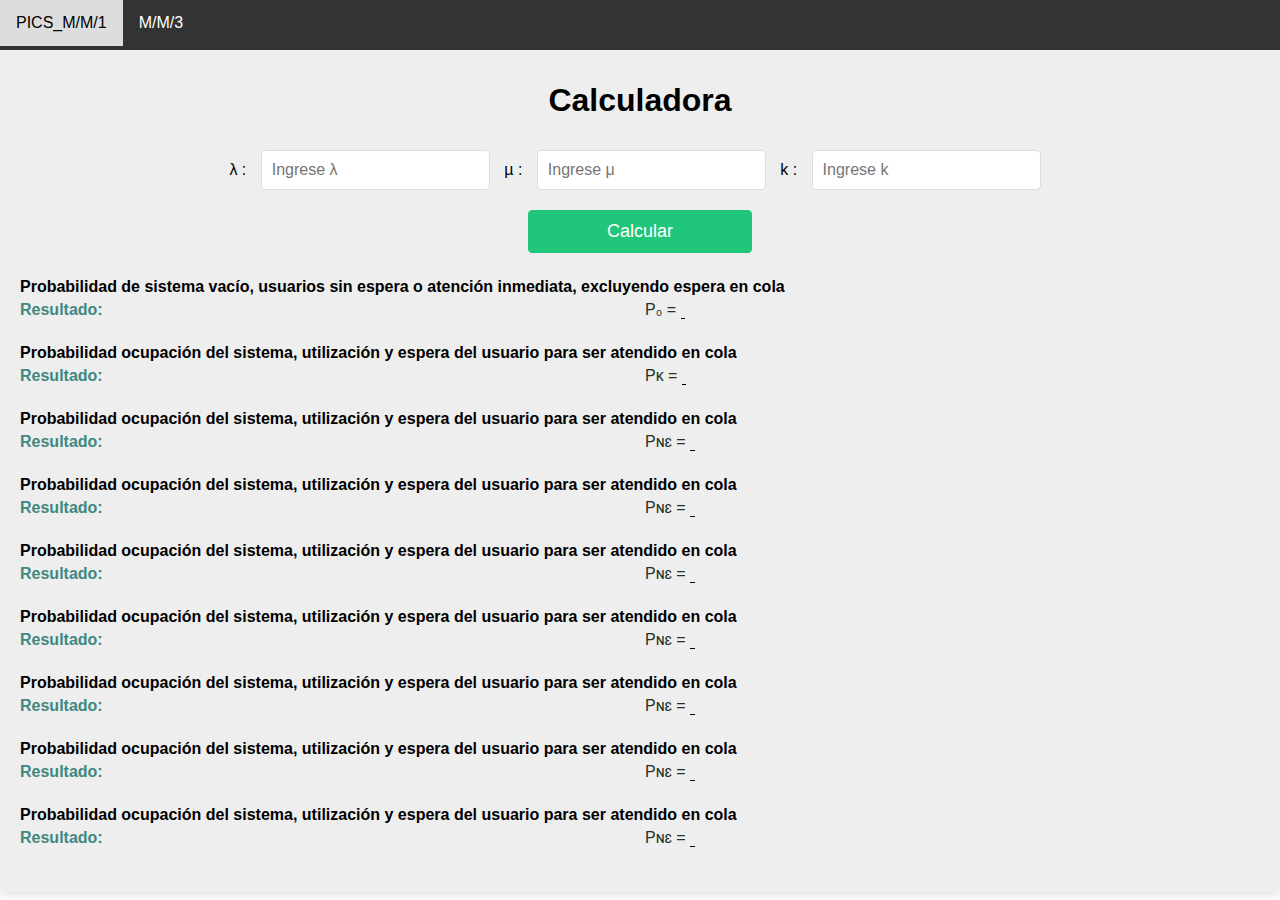
==== Models/PICM.html @ 35c6221b "Primer version de la calculadora" ====
<!DOCTYPE html>
<html lang="es">
<head>
  <meta charset="UTF-8">
  <meta name="viewport" content="width=device-width, initial-scale=1.0">
  <title>Calculadora de p</title>
  <link rel="stylesheet" href="/Models/styles.css">
</head>
<body>
  <nav class="model-menu">
    <ul>
      <li><a href="/index.html">PICS_M/M/1</a></li>
      <li><a href="mm3.html">M/M/3</a></li>
      <!-- Agrega opciones para otros modelos según sea necesario -->
    </ul>
  </nav>
  <div class="calculator">
    <h1>Calculadora</h1>
    <div class="box">
      <!-- <label for="lambda">Ingrese λ:</label>
      <input type="text" id="lambda" placeholder="Ingrese λ">
      <label for="mu">Ingrese μ:</label>
      <input type="text" id="mu" placeholder="Ingrese μ">
       -->
      <label for="input1">λ :</label>
      <input type="number" id="input1" min="0" step="any" pattern="[0-9]+([.,][0-9]+)?" 
      title="Ingresa números enteros o decimales" required placeholder="Ingrese λ">
      <label for="input2">µ :</label>
      <input type="number" id="input2" min="0" step="any" pattern="[0-9]+([.,][0-9]+)?" 
      title="Ingresa números enteros o decimales" required placeholder="Ingrese μ">
      <label for="input3">k :</label>
      <input type="number" id="input3" min="0" step="any" pattern="[0-9]+([.,][0-9]+)?" 
      title="Ingresa números enteros o decimales" required placeholder="Ingrese k">
      <br>
      <button onclick="calcularP()">Calcular</button>

    </div>

    <h4>Probabilidad de sistema vacío, usuarios sin espera o atención inmediata, excluyendo espera en cola</h4>
    <!-- <label for="lambda">Ingrese λ:</label>
    <input type="text" id="lambda" placeholder="Ingrese λ">
    <label for="mu">Ingrese μ:</label>
    <input type="text" id="mu" placeholder="Ingrese μ"> -->
    <!-- <button onclick="calcularP0()">Calcular P₀</button> -->
    <div class="formula-container">
      <!-- <p class="formula-description">Fórmula del cálculo:</p>
      <p class="formula">P₀ = 1 - (λ / μ)</p> -->
      <p class="result-description">Resultado:</p>
      <p class="result">P₀ = <span id="formula">&nbsp;</span></p>
    </div>
<!--  -->
    <h4>Probabilidad ocupación del sistema, utilización y espera del usuario para ser atendido en cola</h4>
    <div class="formula-container">
      <!-- <p class="formula-description">Fórmula del cálculo:</p>
      <p class="formula">P = λ / μ</p> -->
      <p class="result-description">Resultado:</p>
      <p class="result">Pĸ = <span id="resultado">&nbsp;</span></p>
    </div>
<!--  -->
    <h4>Probabilidad ocupación del sistema, utilización y espera del usuario para ser atendido en cola</h4>
    <div class="formula-container">
      <!-- <p class="formula-description">Fórmula del cálculo:</p>
      <p class="formula">PNE = λ / μ</p> -->
      <p class="result-description">Resultado:</p>
      <p class="result">Pɴɛ = <span id="resultado">&nbsp;</span></p>
    </div>
    <!--  -->
    <h4>Probabilidad ocupación del sistema, utilización y espera del usuario para ser atendido en cola</h4>
    <div class="formula-container">
      <!-- <p class="formula-description">Fórmula del cálculo:</p>
      <p class="formula">PNE = λ / μ</p> -->
      <p class="result-description">Resultado:</p>
      <p class="result">Pɴɛ = <span id="resultado">&nbsp;</span></p>
    </div>
    <!--  -->
    <h4>Probabilidad ocupación del sistema, utilización y espera del usuario para ser atendido en cola</h4>
    <div class="formula-container">
      <!-- <p class="formula-description">Fórmula del cálculo:</p>
      <p class="formula">PNE = λ / μ</p> -->
      <p class="result-description">Resultado:</p>
      <p class="result">Pɴɛ = <span id="resultado">&nbsp;</span></p>
    </div>
    <!--  -->
    <h4>Probabilidad ocupación del sistema, utilización y espera del usuario para ser atendido en cola</h4>
    <div class="formula-container">
      <!-- <p class="formula-description">Fórmula del cálculo:</p>
      <p class="formula">PNE = λ / μ</p> -->
      <p class="result-description">Resultado:</p>
      <p class="result">Pɴɛ = <span id="resultado">&nbsp;</span></p>
    </div>
    <!--  -->
    <h4>Probabilidad ocupación del sistema, utilización y espera del usuario para ser atendido en cola</h4>
    <div class="formula-container">
      <!-- <p class="formula-description">Fórmula del cálculo:</p>
      <p class="formula">PNE = λ / μ</p> -->
      <p class="result-description">Resultado:</p>
      <p class="result">Pɴɛ = <span id="resultado">&nbsp;</span></p>
    </div>
    <!--  -->
    <h4>Probabilidad ocupación del sistema, utilización y espera del usuario para ser atendido en cola</h4>
    <div class="formula-container">
      <!-- <p class="formula-description">Fórmula del cálculo:</p>
      <p class="formula">PNE = λ / μ</p> -->
      <p class="result-description">Resultado:</p>
      <p class="result">Pɴɛ = <span id="resultado">&nbsp;</span></p>
    </div>
    <!--  -->
    <h4>Probabilidad ocupación del sistema, utilización y espera del usuario para ser atendido en cola</h4>
    <div class="formula-container">
      <!-- <p class="formula-description">Fórmula del cálculo:</p>
      <p class="formula">PNE = λ / μ</p> -->
      <p class="result-description">Resultado:</p>
      <p class="result">Pɴɛ = <span id="resultado">&nbsp;</span></p>
    </div>

  </div>
  <script src="/Models/js/script.js"></script>
</body>
</html>
---- Models/styles.css ----
body {
  font-family: 'Arial', sans-serif;
  margin: 0;
  background-color: #fefefe;
}

.model-menu {
  background-color: #333;
  overflow: hidden;
  position: fixed;
  width: 100%;
  height: 5.6%;  
}

.model-menu ul {
  list-style-type: none;
  margin: 0;
  padding: 0;
  overflow: hidden;
}

.model-menu li {
  float: left;
}

.model-menu a {
  display: block;
  color: white;
  text-align: center;
  padding: 14px 16px;
  text-decoration: none;
}

.model-menu a:hover {
  background-color: #ddd;
  color: black;
}

.calculator {
  text-align: center;
  background-color: #eee;
  border-radius: 8px;
  box-shadow: 0 4px 8px rgba(0, 0, 0, 0.1);
  padding: 20px;
}

.calculator h1{
  margin-top: 5%;
}

input, select, button {
  margin: 10px;
  padding: 10px;
  border: 1px solid #ddd;
  border-radius: 4px;
  font-size: 16px;
}

button {
  cursor: pointer;
  background-color: #20c67a;
  color: #fff;
  border: 1px solid #20c67a;
  transition: background-color 0.3s ease;
  width: 18%;
  font-size: 18px;
}

button:hover {
  background-color: #010a14;
}

h4 {
  text-align: justify;
  margin-top: 0%;
  margin-bottom: 0%;
}

.formula-container {
  justify-content: right;
  align-items: center;
  text-align: justify;
  display: grid;
  grid-template-columns: 1fr 1fr; 
  grid-gap: 10px;
  padding-bottom: 20px;
}

.formula-description, .formula, .result-description, .result {
  margin: 5px 0;
}

.formula, .result {
  /* font-weight: bold; */
  color: #223026;
}

.formula-description, .result-description {
  color: #3f8880;
  font-weight: bold;
}

.result span {
  border-bottom: 1px solid #000;
}

.box {
  padding-bottom: 15px;
}
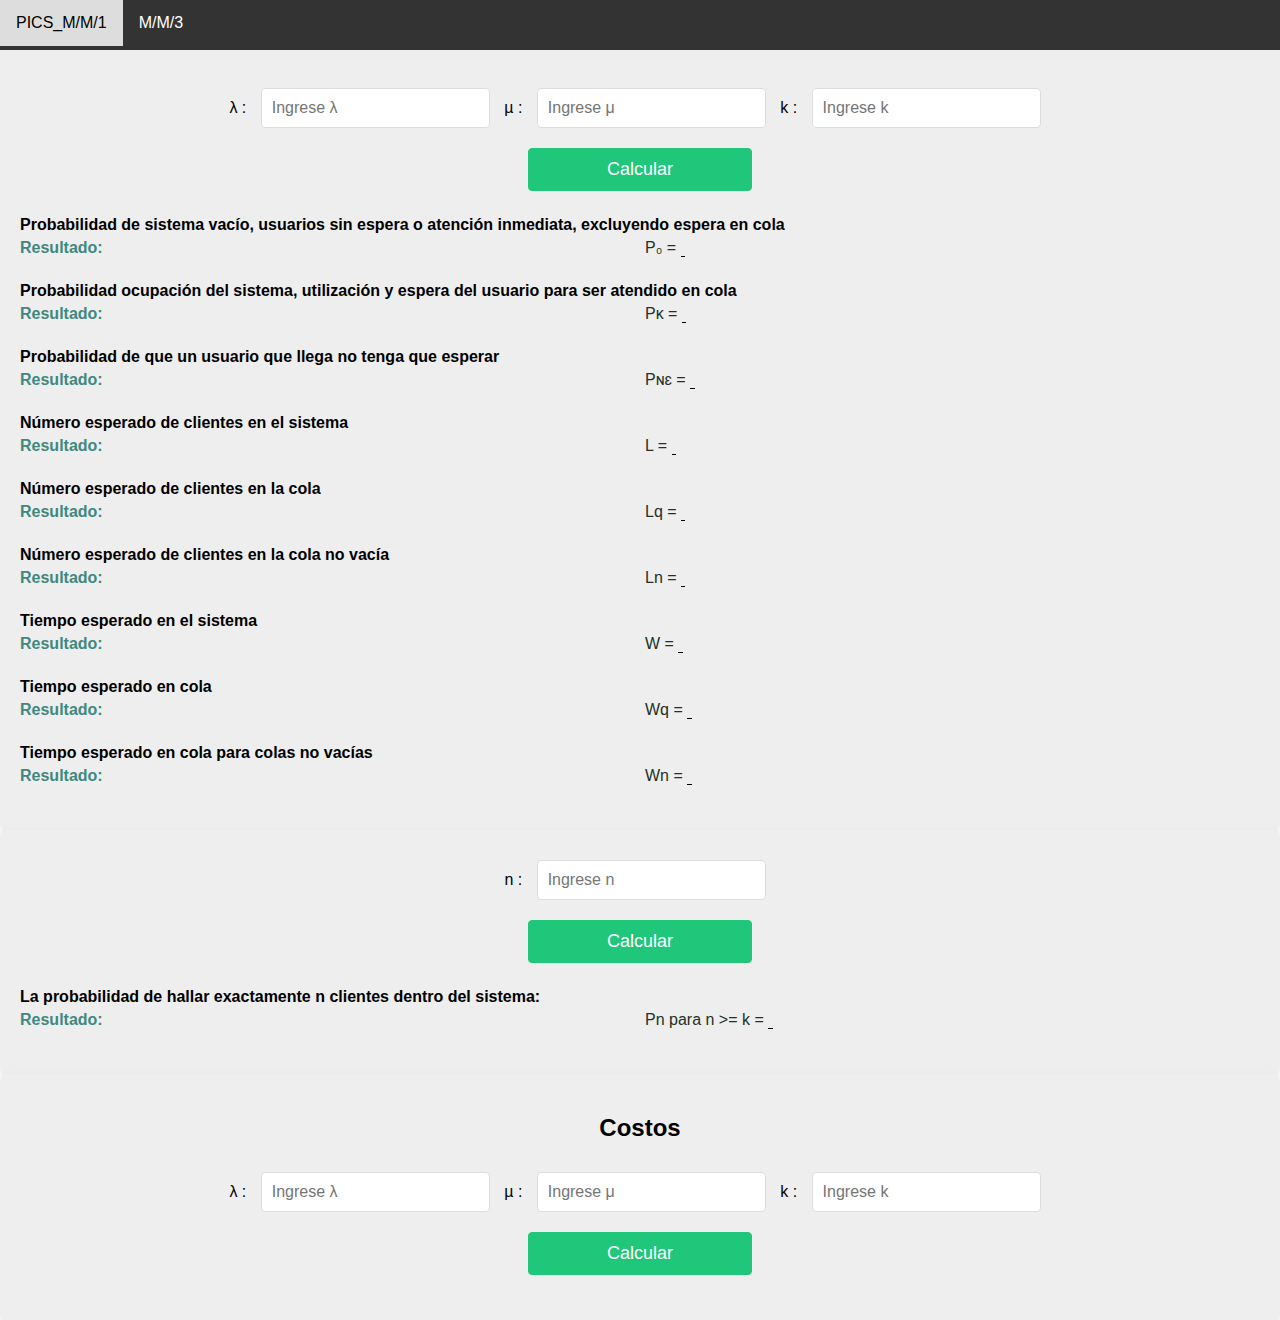
==== commit 32c95bee: "Segunda version de la calculadora" ====
--- a/Models/PICM.html
+++ b/Models/PICM.html
@@ -57,62 +57,79 @@
       <p class="result">Pĸ = <span id="resultado">&nbsp;</span></p>
     </div>
 <!--  -->
-    <h4>Probabilidad ocupación del sistema, utilización y espera del usuario para ser atendido en cola</h4>
+    <h4>Probabilidad de que un usuario que llega no tenga que esperar</h4>
     <div class="formula-container">
-      <!-- <p class="formula-description">Fórmula del cálculo:</p>
-      <p class="formula">PNE = λ / μ</p> -->
       <p class="result-description">Resultado:</p>
       <p class="result">Pɴɛ = <span id="resultado">&nbsp;</span></p>
     </div>
     <!--  -->
-    <h4>Probabilidad ocupación del sistema, utilización y espera del usuario para ser atendido en cola</h4>
+    <h4>Número esperado de clientes en el sistema</h4>
     <div class="formula-container">
-      <!-- <p class="formula-description">Fórmula del cálculo:</p>
-      <p class="formula">PNE = λ / μ</p> -->
       <p class="result-description">Resultado:</p>
-      <p class="result">Pɴɛ = <span id="resultado">&nbsp;</span></p>
+      <p class="result">L = <span id="resultado">&nbsp;</span></p>
     </div>
     <!--  -->
-    <h4>Probabilidad ocupación del sistema, utilización y espera del usuario para ser atendido en cola</h4>
+    <h4>Número esperado de clientes en la cola</h4>
     <div class="formula-container">
-      <!-- <p class="formula-description">Fórmula del cálculo:</p>
-      <p class="formula">PNE = λ / μ</p> -->
       <p class="result-description">Resultado:</p>
-      <p class="result">Pɴɛ = <span id="resultado">&nbsp;</span></p>
+      <p class="result">Lq = <span id="resultado">&nbsp;</span></p>
     </div>
     <!--  -->
-    <h4>Probabilidad ocupación del sistema, utilización y espera del usuario para ser atendido en cola</h4>
+    <h4>Número esperado de clientes en la cola no vacía</h4>
     <div class="formula-container">
-      <!-- <p class="formula-description">Fórmula del cálculo:</p>
-      <p class="formula">PNE = λ / μ</p> -->
       <p class="result-description">Resultado:</p>
-      <p class="result">Pɴɛ = <span id="resultado">&nbsp;</span></p>
+      <p class="result">Ln = <span id="resultado">&nbsp;</span></p>
     </div>
     <!--  -->
-    <h4>Probabilidad ocupación del sistema, utilización y espera del usuario para ser atendido en cola</h4>
+    <h4>Tiempo esperado en el sistema</h4>
     <div class="formula-container">
-      <!-- <p class="formula-description">Fórmula del cálculo:</p>
-      <p class="formula">PNE = λ / μ</p> -->
       <p class="result-description">Resultado:</p>
-      <p class="result">Pɴɛ = <span id="resultado">&nbsp;</span></p>
+      <p class="result">W = <span id="resultado">&nbsp;</span></p>
     </div>
     <!--  -->
-    <h4>Probabilidad ocupación del sistema, utilización y espera del usuario para ser atendido en cola</h4>
+    <h4>Tiempo esperado en cola</h4>
     <div class="formula-container">
-      <!-- <p class="formula-description">Fórmula del cálculo:</p>
-      <p class="formula">PNE = λ / μ</p> -->
       <p class="result-description">Resultado:</p>
-      <p class="result">Pɴɛ = <span id="resultado">&nbsp;</span></p>
+      <p class="result">Wq = <span id="resultado">&nbsp;</span></p>
     </div>
     <!--  -->
-    <h4>Probabilidad ocupación del sistema, utilización y espera del usuario para ser atendido en cola</h4>
+    <h4>Tiempo esperado en cola para colas no vacías</h4>
     <div class="formula-container">
-      <!-- <p class="formula-description">Fórmula del cálculo:</p>
-      <p class="formula">PNE = λ / μ</p> -->
       <p class="result-description">Resultado:</p>
-      <p class="result">Pɴɛ = <span id="resultado">&nbsp;</span></p>
+      <p class="result">Wn = <span id="resultado">&nbsp;</span></p>
     </div>
-
+  </div>
+  <!--  -->
+  <div class="calculator">
+    <div class="box">
+       <label for="input1">n :</label>
+      <input type="number" id="input3" min="0" step="any" pattern="[0-9]+([.,][0-9]+)?" 
+      title="Ingresa números enteros o decimales" required placeholder="Ingrese n">
+      <br>
+      <button onclick="calcularP()">Calcular</button>
+    </div>
+    <!--  -->
+    <h4>La probabilidad de hallar exactamente n clientes dentro del sistema:</h4>
+    <div class="formula-container">
+      <p class="result-description">Resultado:</p>
+      <p class="result">Pn para n >= k = <span id="resultado">&nbsp;</span></p>
+    </div>
+  </div>
+<!--  -->
+  <div class="calculator">
+    <h2>Costos</h2>
+    <div class="box">
+      <label for="input1">λ :</label>
+      <input type="number" id="input1" min="0" step="any" pattern="[0-9]+([.,][0-9]+)?" 
+      title="Ingresa números enteros o decimales" required placeholder="Ingrese λ">
+      <label for="input2">µ :</label>
+      <input type="number" id="input2" min="0" step="any" pattern="[0-9]+([.,][0-9]+)?" 
+      title="Ingresa números enteros o decimales" required placeholder="Ingrese μ">
+      <label for="input3">k :</label>
+      <input type="number" id="input3" min="0" step="any" pattern="[0-9]+([.,][0-9]+)?" 
+      title="Ingresa números enteros o decimales" required placeholder="Ingrese k">
+      <br>
+      <button onclick="calcularP()">Calcular</button>
   </div>
   <script src="/Models/js/script.js"></script>
 </body>
--- a/Models/styles.css
+++ b/Models/styles.css
@@ -47,6 +47,11 @@
 .calculator h1{
   margin-top: 5%;
 }
+
+.calculator h1{
+  margin-top: 0;
+}
+
 
 input, select, button {
   margin: 10px;
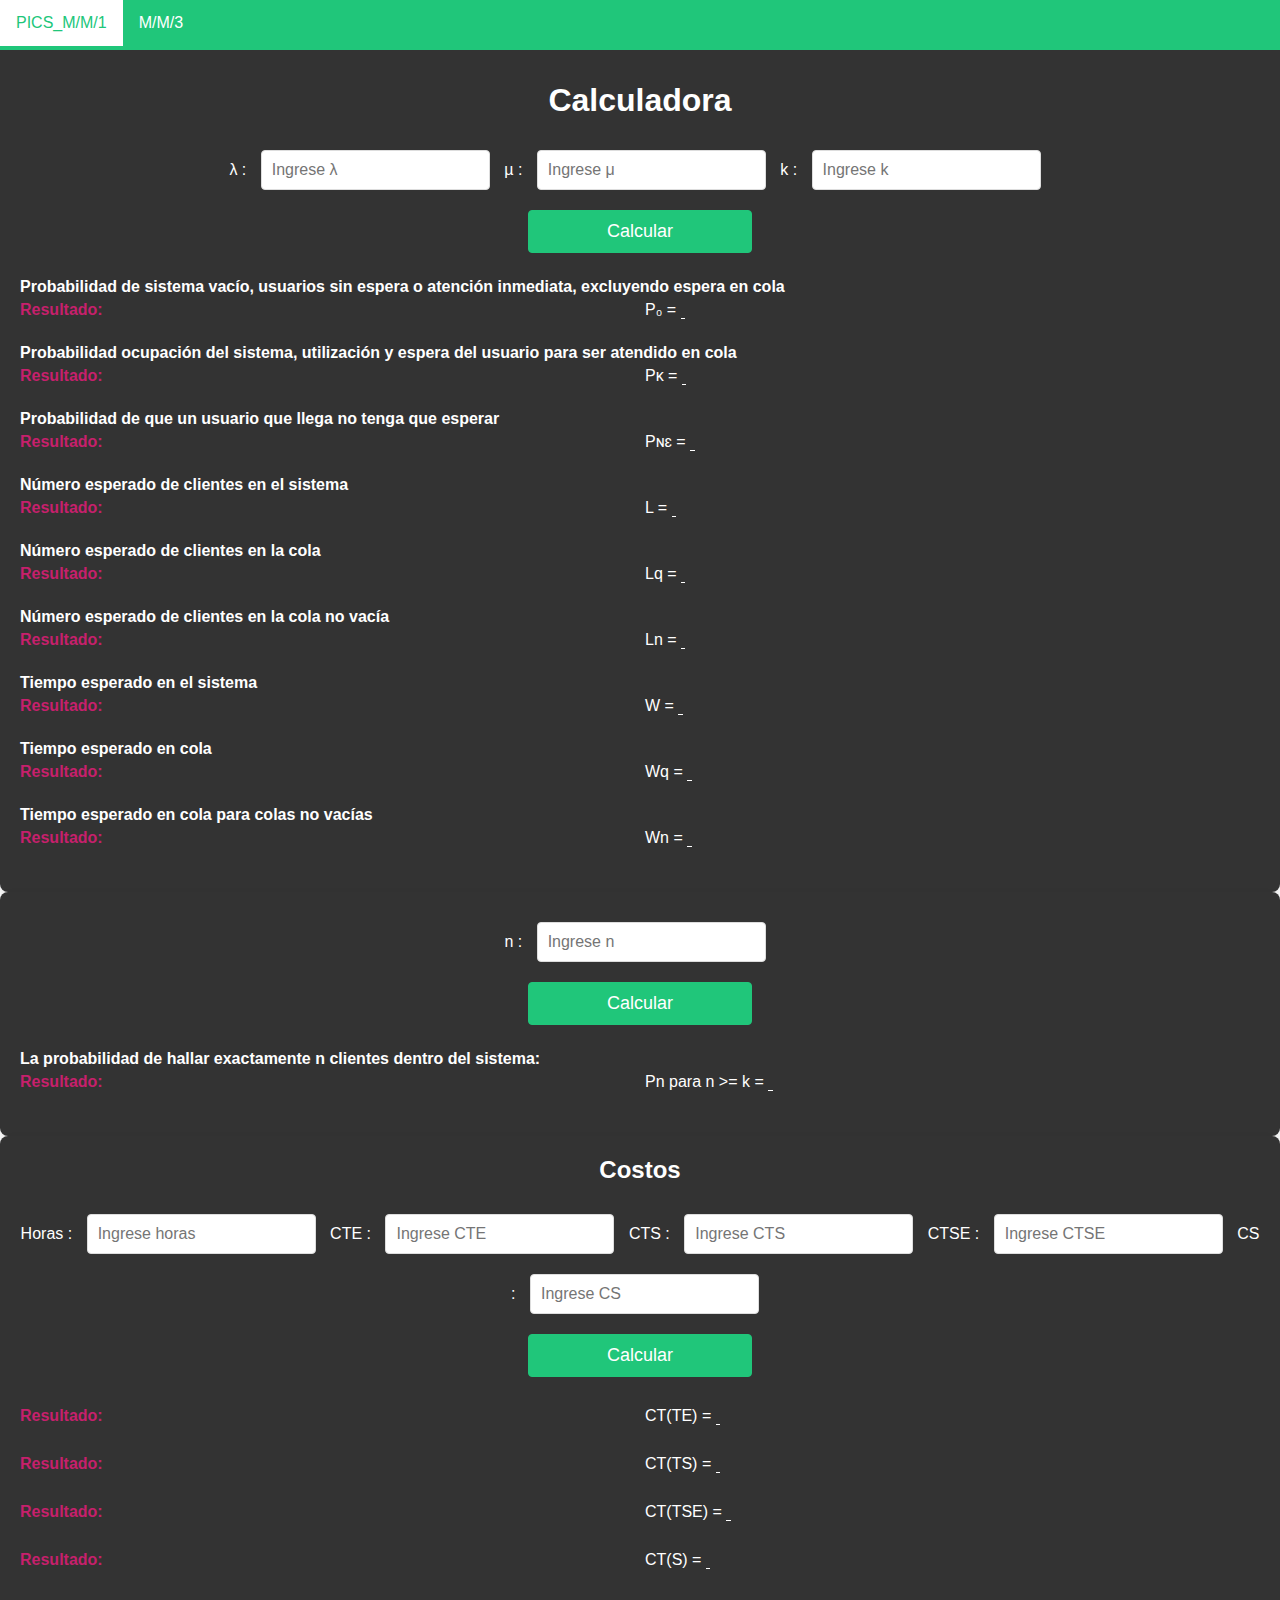
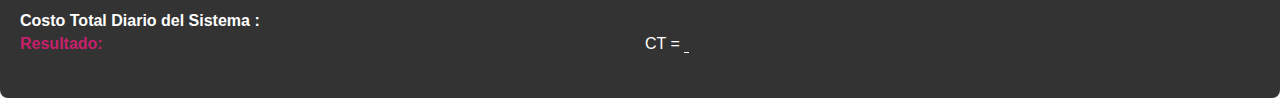
==== commit 3ca00409: "Tercera version de la calculadora" ====
--- a/Models/PICM.html
+++ b/Models/PICM.html
@@ -11,113 +11,10 @@
     <ul>
       <li><a href="/index.html">PICS_M/M/1</a></li>
       <li><a href="mm3.html">M/M/3</a></li>
-      <!-- Agrega opciones para otros modelos según sea necesario -->
     </ul>
   </nav>
   <div class="calculator">
     <h1>Calculadora</h1>
-    <div class="box">
-      <!-- <label for="lambda">Ingrese λ:</label>
-      <input type="text" id="lambda" placeholder="Ingrese λ">
-      <label for="mu">Ingrese μ:</label>
-      <input type="text" id="mu" placeholder="Ingrese μ">
-       -->
-      <label for="input1">λ :</label>
-      <input type="number" id="input1" min="0" step="any" pattern="[0-9]+([.,][0-9]+)?" 
-      title="Ingresa números enteros o decimales" required placeholder="Ingrese λ">
-      <label for="input2">µ :</label>
-      <input type="number" id="input2" min="0" step="any" pattern="[0-9]+([.,][0-9]+)?" 
-      title="Ingresa números enteros o decimales" required placeholder="Ingrese μ">
-      <label for="input3">k :</label>
-      <input type="number" id="input3" min="0" step="any" pattern="[0-9]+([.,][0-9]+)?" 
-      title="Ingresa números enteros o decimales" required placeholder="Ingrese k">
-      <br>
-      <button onclick="calcularP()">Calcular</button>
-
-    </div>
-
-    <h4>Probabilidad de sistema vacío, usuarios sin espera o atención inmediata, excluyendo espera en cola</h4>
-    <!-- <label for="lambda">Ingrese λ:</label>
-    <input type="text" id="lambda" placeholder="Ingrese λ">
-    <label for="mu">Ingrese μ:</label>
-    <input type="text" id="mu" placeholder="Ingrese μ"> -->
-    <!-- <button onclick="calcularP0()">Calcular P₀</button> -->
-    <div class="formula-container">
-      <!-- <p class="formula-description">Fórmula del cálculo:</p>
-      <p class="formula">P₀ = 1 - (λ / μ)</p> -->
-      <p class="result-description">Resultado:</p>
-      <p class="result">P₀ = <span id="formula">&nbsp;</span></p>
-    </div>
-<!--  -->
-    <h4>Probabilidad ocupación del sistema, utilización y espera del usuario para ser atendido en cola</h4>
-    <div class="formula-container">
-      <!-- <p class="formula-description">Fórmula del cálculo:</p>
-      <p class="formula">P = λ / μ</p> -->
-      <p class="result-description">Resultado:</p>
-      <p class="result">Pĸ = <span id="resultado">&nbsp;</span></p>
-    </div>
-<!--  -->
-    <h4>Probabilidad de que un usuario que llega no tenga que esperar</h4>
-    <div class="formula-container">
-      <p class="result-description">Resultado:</p>
-      <p class="result">Pɴɛ = <span id="resultado">&nbsp;</span></p>
-    </div>
-    <!--  -->
-    <h4>Número esperado de clientes en el sistema</h4>
-    <div class="formula-container">
-      <p class="result-description">Resultado:</p>
-      <p class="result">L = <span id="resultado">&nbsp;</span></p>
-    </div>
-    <!--  -->
-    <h4>Número esperado de clientes en la cola</h4>
-    <div class="formula-container">
-      <p class="result-description">Resultado:</p>
-      <p class="result">Lq = <span id="resultado">&nbsp;</span></p>
-    </div>
-    <!--  -->
-    <h4>Número esperado de clientes en la cola no vacía</h4>
-    <div class="formula-container">
-      <p class="result-description">Resultado:</p>
-      <p class="result">Ln = <span id="resultado">&nbsp;</span></p>
-    </div>
-    <!--  -->
-    <h4>Tiempo esperado en el sistema</h4>
-    <div class="formula-container">
-      <p class="result-description">Resultado:</p>
-      <p class="result">W = <span id="resultado">&nbsp;</span></p>
-    </div>
-    <!--  -->
-    <h4>Tiempo esperado en cola</h4>
-    <div class="formula-container">
-      <p class="result-description">Resultado:</p>
-      <p class="result">Wq = <span id="resultado">&nbsp;</span></p>
-    </div>
-    <!--  -->
-    <h4>Tiempo esperado en cola para colas no vacías</h4>
-    <div class="formula-container">
-      <p class="result-description">Resultado:</p>
-      <p class="result">Wn = <span id="resultado">&nbsp;</span></p>
-    </div>
-  </div>
-  <!--  -->
-  <div class="calculator">
-    <div class="box">
-       <label for="input1">n :</label>
-      <input type="number" id="input3" min="0" step="any" pattern="[0-9]+([.,][0-9]+)?" 
-      title="Ingresa números enteros o decimales" required placeholder="Ingrese n">
-      <br>
-      <button onclick="calcularP()">Calcular</button>
-    </div>
-    <!--  -->
-    <h4>La probabilidad de hallar exactamente n clientes dentro del sistema:</h4>
-    <div class="formula-container">
-      <p class="result-description">Resultado:</p>
-      <p class="result">Pn para n >= k = <span id="resultado">&nbsp;</span></p>
-    </div>
-  </div>
-<!--  -->
-  <div class="calculator">
-    <h2>Costos</h2>
     <div class="box">
       <label for="input1">λ :</label>
       <input type="number" id="input1" min="0" step="any" pattern="[0-9]+([.,][0-9]+)?" 
@@ -129,7 +26,128 @@
       <input type="number" id="input3" min="0" step="any" pattern="[0-9]+([.,][0-9]+)?" 
       title="Ingresa números enteros o decimales" required placeholder="Ingrese k">
       <br>
-      <button onclick="calcularP()">Calcular</button>
+      <button onclick="calculoUno()">Calcular</button>
+    </div>
+
+    <h4>Probabilidad de sistema vacío, usuarios sin espera o atención inmediata, excluyendo espera en cola</h4>
+    <div class="formula-container">
+      <p class="result-description">Resultado:</p>
+      <p class="result">P₀ = <span id="P0">&nbsp;</span></p>
+    </div>
+
+    <h4>Probabilidad ocupación del sistema, utilización y espera del usuario para ser atendido en cola</h4>
+    <div class="formula-container">
+      <p class="result-description">Resultado:</p>
+      <p class="result">Pĸ = <span id="Pk">&nbsp;</span></p>
+    </div>
+
+    <h4>Probabilidad de que un usuario que llega no tenga que esperar</h4>
+    <div class="formula-container">
+      <p class="result-description">Resultado:</p>
+      <p class="result">Pɴɛ = <span id="PNE">&nbsp;</span></p>
+    </div>
+   
+    <h4>Número esperado de clientes en el sistema</h4>
+    <div class="formula-container">
+      <p class="result-description">Resultado:</p>
+      <p class="result">L = <span id="L">&nbsp;</span></p>
+    </div>
+    
+    <h4>Número esperado de clientes en la cola</h4>
+    <div class="formula-container">
+      <p class="result-description">Resultado:</p>
+      <p class="result">Lq = <span id="Lq">&nbsp;</span></p>
+    </div>
+    
+    <h4>Número esperado de clientes en la cola no vacía</h4>
+    <div class="formula-container">
+      <p class="result-description">Resultado:</p>
+      <p class="result">Ln = <span id="Ln">&nbsp;</span></p>
+    </div>
+   
+    <h4>Tiempo esperado en el sistema</h4>
+    <div class="formula-container">
+      <p class="result-description">Resultado:</p>
+      <p class="result">W = <span id="W">&nbsp;</span></p>
+    </div>
+    
+    <h4>Tiempo esperado en cola</h4>
+    <div class="formula-container">
+      <p class="result-description">Resultado:</p>
+      <p class="result">Wq = <span id="Wq">&nbsp;</span></p>
+    </div>
+    
+    <h4>Tiempo esperado en cola para colas no vacías</h4>
+    <div class="formula-container">
+      <p class="result-description">Resultado:</p>
+      <p class="result">Wn = <span id="Wn">&nbsp;</span></p>
+    </div>
+  </div>
+  
+  <div class="calculator">
+    <div class="box">
+       <label for="input4">n :</label>
+      <input type="number" id="input4" min="0" step="any" pattern="[0-9]+([.,][0-9]+)?" 
+      title="Ingresa números enteros o decimales" required placeholder="Ingrese n">
+      <br>
+      <button onclick="calcularResultado2()">Calcular</button>
+    </div>
+    
+    <h4>La probabilidad de hallar exactamente n clientes dentro del sistema:</h4>
+    <div class="formula-container">
+      <p class="result-description">Resultado:</p>
+      <p class="result">Pn para n >= k = <span id="Pn">&nbsp;</span></p>
+    </div>
+  </div>
+<!--  -->
+  <div class="calculator">
+    <h2>Costos</h2>
+    <div class="box">
+      <label for="input5">Horas :</label>
+      <input type="number" id="input5" min="0" step="any" pattern="[0-9]+([.,][0-9]+)?" 
+      title="Ingresa números enteros o decimales" required placeholder="Ingrese horas">
+      <label for="input6">CTE :</label>
+      <input type="number" id="input6" min="0" step="any" pattern="[0-9]+([.,][0-9]+)?" 
+      title="Ingresa números enteros o decimales" required placeholder="Ingrese CTE">
+      <label for="input7">CTS :</label>
+      <input type="number" id="input7" min="0" step="any" pattern="[0-9]+([.,][0-9]+)?" 
+      title="Ingresa números enteros o decimales" required placeholder="Ingrese CTS">
+      <label for="input8">CTSE :</label>
+      <input type="number" id="input8" min="0" step="any" pattern="[0-9]+([.,][0-9]+)?" 
+      title="Ingresa números enteros o decimales" required placeholder="Ingrese CTSE">
+      <label for="input9">CS :</label>
+      <input type="number" id="input9" min="0" step="any" pattern="[0-9]+([.,][0-9]+)?" 
+      title="Ingresa números enteros o decimales" required placeholder="Ingrese CS">
+      <br />
+      <button onclick="calcularResultado3()">Calcular</button>
+    </div>
+          
+    <div class="formula-container">
+      <p class="result-description">Resultado:</p>
+      <p class="result">CT(TE) = <span id="CTTE">&nbsp;</span></p>
+    </div>  
+      
+    <div class="formula-container">
+      <p class="result-description">Resultado:</p>
+      <p class="result">CT(TS) = <span id="CTTS">&nbsp;</span></p>
+    </div>  
+
+    <div class="formula-container">
+      <p class="result-description">Resultado:</p>
+      <p class="result">CT(TSE) = <span id="CTTSer">&nbsp;</span></p>
+    </div>  
+      
+    <div class="formula-container">
+      <p class="result-description">Resultado:</p>
+      <p class="result">CT(S) = <span id="CTS">&nbsp;</span></p>
+    </div>  
+<br />
+    <h4>Costo Total Diario del Sistema :</h4>
+    <div class="formula-container">
+      <p class="result-description">Resultado:</p>
+      <p class="result">CT = <span id="CT">&nbsp;</span></p>
+    </div> 
+
   </div>
   <script src="/Models/js/script.js"></script>
 </body>
--- a/Models/styles.css
+++ b/Models/styles.css
@@ -2,10 +2,12 @@
   font-family: 'Arial', sans-serif;
   margin: 0;
   background-color: #fefefe;
+  color: white;
 }
 
 .model-menu {
-  background-color: #333;
+  /* background-color: #333; */
+  background-color: #20c67a;
   overflow: hidden;
   position: fixed;
   width: 100%;
@@ -26,19 +28,22 @@
 .model-menu a {
   display: block;
   color: white;
+  /* color: #333; */
   text-align: center;
   padding: 14px 16px;
   text-decoration: none;
 }
 
 .model-menu a:hover {
-  background-color: #ddd;
-  color: black;
+  background-color: white;
+  /* color: black; */
+  color: #20c67a;
 }
 
 .calculator {
   text-align: center;
-  background-color: #eee;
+  /* background-color: #eee; */
+  background-color: #333;
   border-radius: 8px;
   box-shadow: 0 4px 8px rgba(0, 0, 0, 0.1);
   padding: 20px;
@@ -46,9 +51,10 @@
 
 .calculator h1{
   margin-top: 5%;
+  color: #fff;
 }
 
-.calculator h1{
+.calculator h2{
   margin-top: 0;
 }
 
@@ -72,13 +78,18 @@
 }
 
 button:hover {
-  background-color: #010a14;
+  /* background-color: #010a14;
+  border: 1px solid #010a14; */
+  background-color: #fff;
+  border: 1px solid #fff;
+  color: #20c67a;
 }
 
 h4 {
   text-align: justify;
   margin-top: 0%;
   margin-bottom: 0%;
+  
 }
 
 .formula-container {
@@ -97,16 +108,19 @@
 
 .formula, .result {
   /* font-weight: bold; */
-  color: #223026;
+  /* color: #223026; */
+  color: white;
 }
 
 .formula-description, .result-description {
-  color: #3f8880;
+  /* color: #3f8880; */
+  color: #c6206c;
   font-weight: bold;
 }
 
 .result span {
-  border-bottom: 1px solid #000;
+  /* border-bottom: 1px solid #000; */
+  border-bottom: 1px solid white;
 }
 
 .box {
